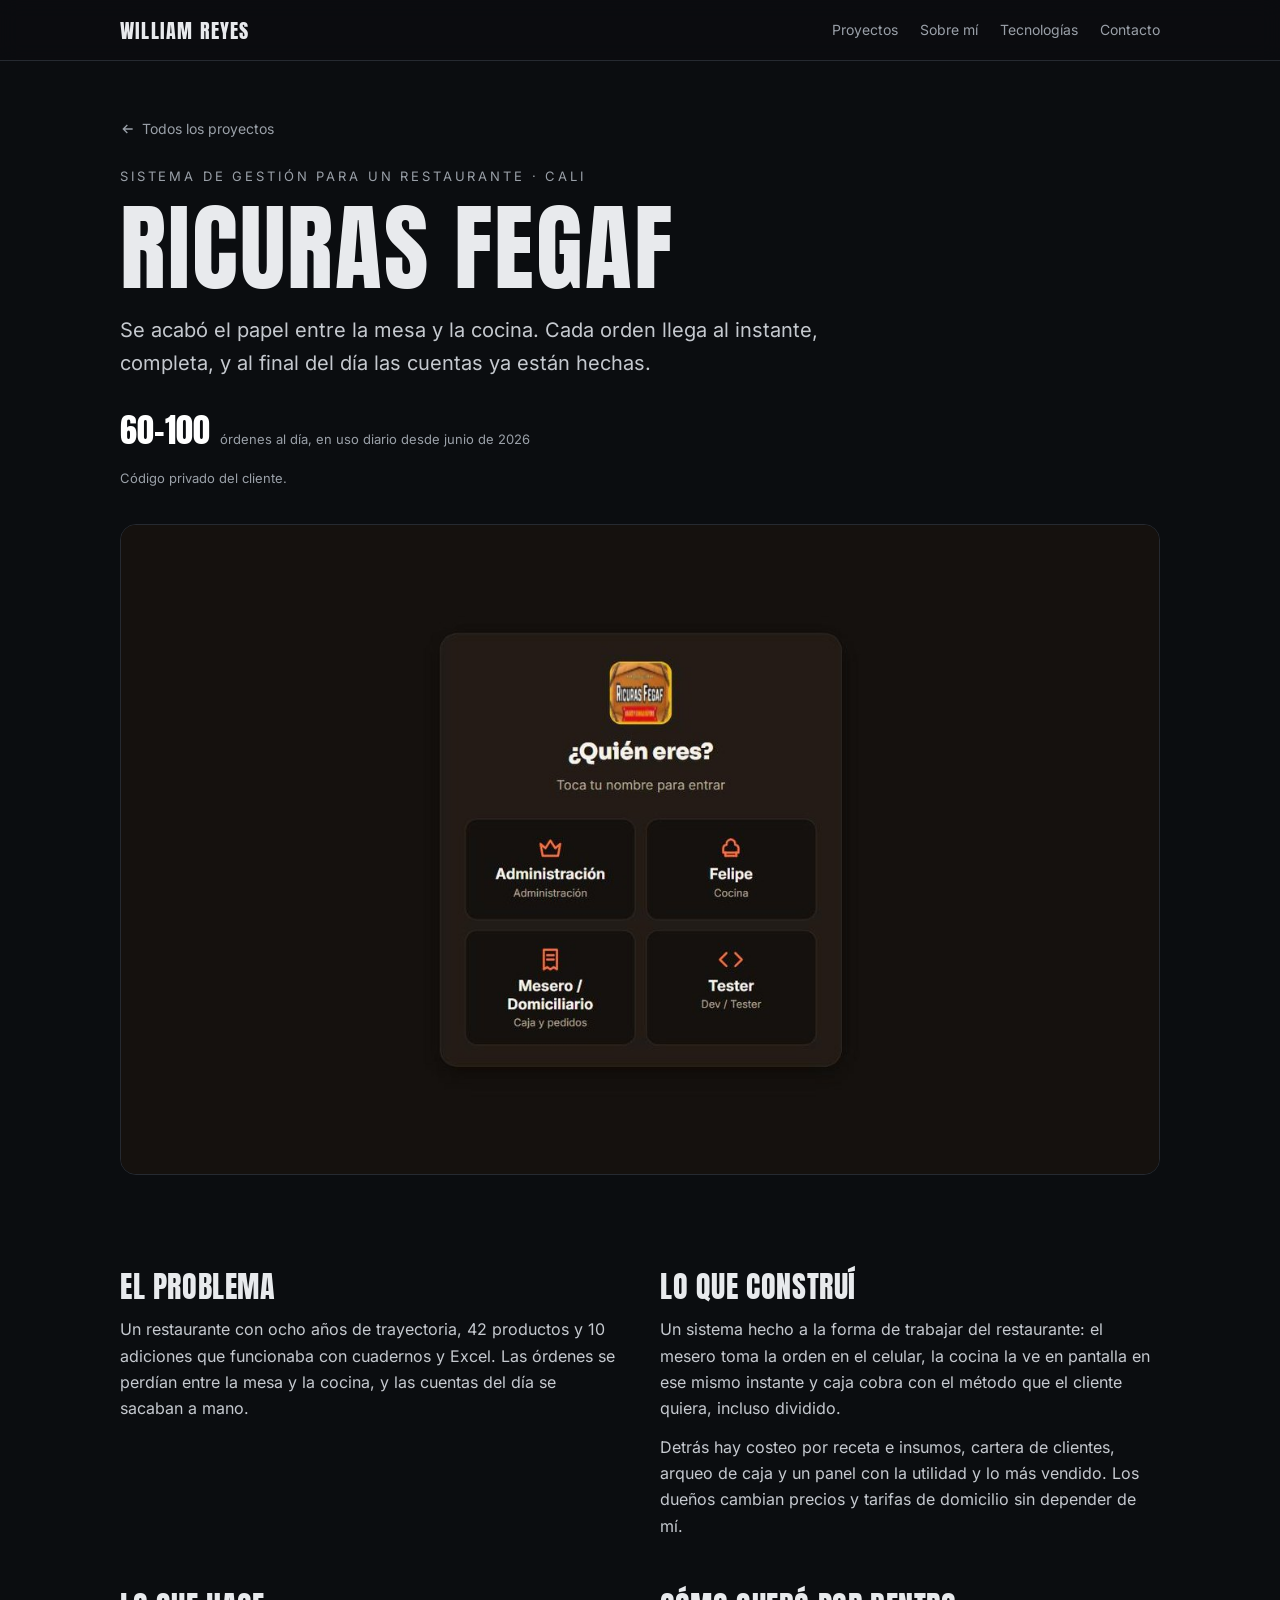
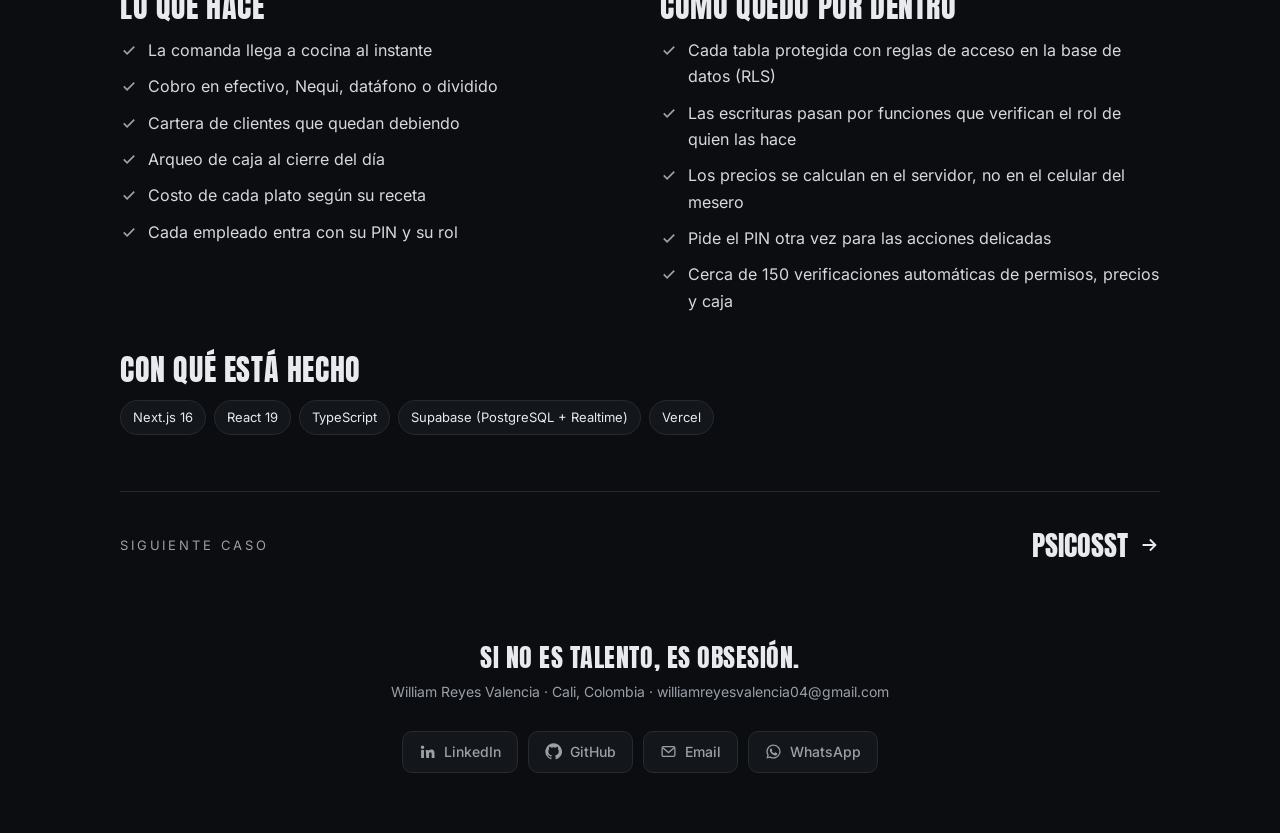
==== proyectos/ricuras-fegaf.html @ 6a036d1f "Add files via upload" ====
<!doctype html><html lang="es"><head><meta charset="utf-8"><meta name="viewport" content="width=device-width,initial-scale=1">
<title>Ricuras Fegaf · Caso de estudio · William Reyes</title><meta name="description" content="Se acabó el papel entre la mesa y la cocina. Cada orden llega al instante, completa, y al final del día las cuentas ya están hechas.">
<meta property="og:title" content="Ricuras Fegaf · Caso de estudio · William Reyes"><meta property="og:description" content="Se acabó el papel entre la mesa y la cocina. Cada orden llega al instante, completa, y al final del día las cuentas ya están hechas."><meta property="og:image" content="https://willirv1.github.io/img/ricuras.jpg"><meta property="og:url" content="https://willirv1.github.io/proyectos/ricuras-fegaf.html">
<link rel="stylesheet" href="../styles.css"></head><body><nav><div class="wrap"><a class="brand" href="../index.html">WILLIAM REYES</a>
<div class="links"><a href="../index.html#proyectos">Proyectos</a><a href="../index.html#sobre-mi">Sobre mí</a><a href="../index.html#tecnologias">Tecnologías</a><a href="../index.html#contacto">Contacto</a></div></div></nav>
<div class="wrap"><div class="cs-hero"><a class="back" href="../index.html#proyectos"><svg viewBox="0 0 24 24" fill="none" stroke="currentColor" stroke-width="2" aria-hidden="true"><path d="M19 12H5M11 6l-6 6 6 6"/></svg> Todos los proyectos</a>
<div class="eyebrow">Sistema de gestión para un restaurante · Cali</div><h1>Ricuras Fegaf</h1><p class="lead">Se acabó el papel entre la mesa y la cocina. Cada orden llega al instante, completa, y al final del día las cuentas ya están hechas.</p>
<div class="metric" style="margin-top:22px"><b>60–100</b><span>órdenes al día, en uso diario desde junio de 2026</span></div>
<p class="note">Código privado del cliente.</p>
<div class="shot reveal"><img src="../img/ricuras.jpg" alt="Ricuras Fegaf"></div></div>
<div class="cs"><div class="reveal"><h2>El problema</h2><p>Un restaurante con ocho años de trayectoria, 42 productos y 10 adiciones que funcionaba con cuadernos y Excel. Las órdenes se perdían entre la mesa y la cocina, y las cuentas del día se sacaban a mano.</p></div>
<div class="reveal"><h2>Lo que construí</h2><p>Un sistema hecho a la forma de trabajar del restaurante: el mesero toma la orden en el celular, la cocina la ve en pantalla en ese mismo instante y caja cobra con el método que el cliente quiera, incluso dividido.</p><p>Detrás hay costeo por receta e insumos, cartera de clientes, arqueo de caja y un panel con la utilidad y lo más vendido. Los dueños cambian precios y tarifas de domicilio sin depender de mí.</p></div>
<div class="reveal"><h2>Lo que hace</h2><ul class="ck"><li><svg viewBox="0 0 24 24" fill="none" stroke="currentColor" stroke-width="2.2" aria-hidden="true"><path d="m5 12.5 4.5 4.5L19 7.5"/></svg><span>La comanda llega a cocina al instante</span></li><li><svg viewBox="0 0 24 24" fill="none" stroke="currentColor" stroke-width="2.2" aria-hidden="true"><path d="m5 12.5 4.5 4.5L19 7.5"/></svg><span>Cobro en efectivo, Nequi, datáfono o dividido</span></li><li><svg viewBox="0 0 24 24" fill="none" stroke="currentColor" stroke-width="2.2" aria-hidden="true"><path d="m5 12.5 4.5 4.5L19 7.5"/></svg><span>Cartera de clientes que quedan debiendo</span></li><li><svg viewBox="0 0 24 24" fill="none" stroke="currentColor" stroke-width="2.2" aria-hidden="true"><path d="m5 12.5 4.5 4.5L19 7.5"/></svg><span>Arqueo de caja al cierre del día</span></li><li><svg viewBox="0 0 24 24" fill="none" stroke="currentColor" stroke-width="2.2" aria-hidden="true"><path d="m5 12.5 4.5 4.5L19 7.5"/></svg><span>Costo de cada plato según su receta</span></li><li><svg viewBox="0 0 24 24" fill="none" stroke="currentColor" stroke-width="2.2" aria-hidden="true"><path d="m5 12.5 4.5 4.5L19 7.5"/></svg><span>Cada empleado entra con su PIN y su rol</span></li></ul></div>
<div class="reveal"><h2>Cómo quedó por dentro</h2><ul class="ck"><li><svg viewBox="0 0 24 24" fill="none" stroke="currentColor" stroke-width="2.2" aria-hidden="true"><path d="m5 12.5 4.5 4.5L19 7.5"/></svg><span>Cada tabla protegida con reglas de acceso en la base de datos (RLS)</span></li><li><svg viewBox="0 0 24 24" fill="none" stroke="currentColor" stroke-width="2.2" aria-hidden="true"><path d="m5 12.5 4.5 4.5L19 7.5"/></svg><span>Las escrituras pasan por funciones que verifican el rol de quien las hace</span></li><li><svg viewBox="0 0 24 24" fill="none" stroke="currentColor" stroke-width="2.2" aria-hidden="true"><path d="m5 12.5 4.5 4.5L19 7.5"/></svg><span>Los precios se calculan en el servidor, no en el celular del mesero</span></li><li><svg viewBox="0 0 24 24" fill="none" stroke="currentColor" stroke-width="2.2" aria-hidden="true"><path d="m5 12.5 4.5 4.5L19 7.5"/></svg><span>Pide el PIN otra vez para las acciones delicadas</span></li><li><svg viewBox="0 0 24 24" fill="none" stroke="currentColor" stroke-width="2.2" aria-hidden="true"><path d="m5 12.5 4.5 4.5L19 7.5"/></svg><span>Cerca de 150 verificaciones automáticas de permisos, precios y caja</span></li></ul></div>
<div class="reveal" style="grid-column:1/-1"><h2>Con qué está hecho</h2><div class="tags"><span>Next.js 16</span><span>React 19</span><span>TypeScript</span><span>Supabase (PostgreSQL + Realtime)</span><span>Vercel</span></div></div></div>
<div class="next"><span class="eyebrow">Siguiente caso</span><a href="psicosst.html">PsicoSST <svg viewBox="0 0 24 24" fill="none" stroke="currentColor" stroke-width="2" aria-hidden="true"><path d="M5 12h14M13 6l6 6-6 6"/></svg></a></div></div>
<footer id="contacto"><div class="wrap"><div class="disp">Si no es talento, es obsesión.</div>
<p>William Reyes Valencia · Cali, Colombia · williamreyesvalencia04@gmail.com</p>
<div class="chips" style="justify-content:center"><a class="btn" href="https://www.linkedin.com/in/william-reyes-valencia" target="_blank" rel="noopener"><svg viewBox="0 0 24 24" aria-hidden="true"><path d="M4.98 3.5A2.5 2.5 0 1 1 5 8.5a2.5 2.5 0 0 1-.02-5zM3 9.75h4V21H3zM9.5 9.75h3.8v1.6h.06c.53-1 1.83-2.05 3.77-2.05 4.03 0 4.77 2.6 4.77 6V21h-4v-5.1c0-1.22-.02-2.78-1.7-2.78-1.7 0-1.95 1.32-1.95 2.69V21h-4z"/></svg>LinkedIn</a><a class="btn" href="https://github.com/WilliRV1" target="_blank" rel="noopener"><svg viewBox="0 0 24 24" aria-hidden="true"><path d="M12 .5a11.5 11.5 0 0 0-3.64 22.41c.58.1.79-.25.79-.56v-2c-3.2.7-3.88-1.37-3.88-1.37-.53-1.33-1.28-1.69-1.28-1.69-1.05-.71.08-.7.08-.7 1.16.08 1.77 1.19 1.77 1.19 1.03 1.77 2.7 1.26 3.36.96.1-.75.4-1.26.73-1.55-2.55-.29-5.24-1.28-5.24-5.68 0-1.26.45-2.28 1.19-3.09-.12-.29-.52-1.46.11-3.05 0 0 .97-.31 3.17 1.18a11 11 0 0 1 5.77 0c2.2-1.49 3.17-1.18 3.17-1.18.63 1.59.23 2.76.11 3.05.74.81 1.19 1.83 1.19 3.09 0 4.41-2.69 5.39-5.25 5.67.41.36.78 1.06.78 2.14v3.17c0 .31.21.67.8.56A11.5 11.5 0 0 0 12 .5z"/></svg>GitHub</a><a class="btn" href="mailto:williamreyesvalencia04@gmail.com" target="_blank" rel="noopener"><svg viewBox="0 0 24 24" fill="none" stroke="currentColor" stroke-width="1.8" aria-hidden="true"><rect x="3" y="5" width="18" height="14" rx="2"/><path d="m3.5 6.5 8.5 7 8.5-7"/></svg>Email</a><a class="btn" href="https://wa.me/573136336446?text=Hola%20William%2C%20vi%20tu%20portafolio" target="_blank" rel="noopener"><svg viewBox="0 0 24 24" aria-hidden="true"><path d="M12 2a10 10 0 0 0-8.6 15.1L2 22l5-1.3A10 10 0 1 0 12 2zm0 18.2a8.2 8.2 0 0 1-4.2-1.2l-.3-.2-3 .8.8-2.9-.2-.3A8.2 8.2 0 1 1 12 20.2zm4.5-6.1c-.2-.1-1.5-.7-1.7-.8s-.4-.1-.6.1-.6.8-.8 1-.3.2-.5.1a6.7 6.7 0 0 1-3.3-2.9c-.3-.4.2-.4.6-1.3.1-.2 0-.3 0-.4l-.8-1.8c-.2-.5-.4-.4-.6-.4h-.5a1 1 0 0 0-.7.3 3 3 0 0 0-.9 2.2 5.2 5.2 0 0 0 1.1 2.7 11.8 11.8 0 0 0 4.5 4c1.7.7 2.3.8 3.2.7.5-.1 1.5-.6 1.7-1.2s.2-1.1.1-1.2l-.5-.3z"/></svg>WhatsApp</a></div></div></footer><script>
const io=new IntersectionObserver(e=>e.forEach(x=>{if(x.isIntersecting){x.target.classList.add('in');io.unobserve(x.target)}}),{threshold:.12});
document.querySelectorAll('.reveal').forEach(el=>io.observe(el));
</script></body></html>
---- styles.css ----
@font-face{font-family:Anton;src:url(fonts/anton.woff2) format("woff2");font-display:swap}
@font-face{font-family:Inter;font-weight:400;src:url(fonts/inter-400.woff2) format("woff2");font-display:swap}
@font-face{font-family:Inter;font-weight:500;src:url(fonts/inter-500.woff2) format("woff2");font-display:swap}
@font-face{font-family:Inter;font-weight:600;src:url(fonts/inter-600.woff2) format("woff2");font-display:swap}
:root{--bg:#0b0d10;--bg2:#13161b;--card:#171a20;--line:#262a31;--tx:#e8eaed;--mut:#9aa0a8;--acc:#d1d5db;--r:16px}
*{box-sizing:border-box;margin:0;padding:0}
html{scroll-behavior:smooth}
body{background:var(--bg);color:var(--tx);font:16px/1.65 Inter,system-ui,sans-serif;-webkit-font-smoothing:antialiased}
a{color:inherit;text-decoration:none}
.wrap{max-width:1080px;margin:0 auto;padding:0 20px}
h1,h2,h3,.disp{font-family:Anton,Impact,sans-serif;font-weight:400;letter-spacing:.02em;text-transform:uppercase;line-height:1.05}
nav{position:sticky;top:0;z-index:5;background:rgba(11,13,16,.82);backdrop-filter:blur(10px);border-bottom:1px solid var(--line)}
nav .wrap{display:flex;align-items:center;justify-content:space-between;height:60px}
nav .brand{font-family:Anton,sans-serif;font-size:20px;letter-spacing:.06em}
nav .links{display:flex;gap:22px;font-size:14px;color:var(--mut)}
nav .links a:hover{color:var(--tx)}
.hero{padding:96px 0 72px;position:relative;overflow:hidden;border-bottom:1px solid var(--line)}
.hero:before{content:"";position:absolute;inset:0;background:linear-gradient(rgba(255,255,255,.035) 1px,transparent 1px) 0 0/32px 32px,linear-gradient(90deg,rgba(255,255,255,.035) 1px,transparent 1px) 0 0/32px 32px;mask:radial-gradient(ellipse at 50% 30%,#000 30%,transparent 75%)}
.eyebrow{font-size:13px;letter-spacing:.22em;text-transform:uppercase;color:var(--mut)}
.hero h1{font-size:clamp(48px,9vw,112px);margin:14px 0 18px}
.hero p.lead{max-width:640px;font-size:19px;color:#c5c9cf}
.chips{display:flex;flex-wrap:wrap;gap:10px;margin-top:28px}
.btn{display:inline-flex;align-items:center;gap:8px;height:42px;padding:0 16px;border:1px solid var(--line);border-radius:10px;background:var(--bg2);font-size:14px;font-weight:500;transition:.2s}
.btn:hover{border-color:#4b5058;background:#1b1f25}
.btn svg{width:17px;height:17px;fill:currentColor}
.btn svg[fill=none]{fill:none}
.btn.primary{background:#e8eaed;color:#0b0d10;border-color:#e8eaed}
.btn.primary:hover{background:#fff}
section{padding:80px 0;border-bottom:1px solid var(--line)}
.sec-h{display:flex;align-items:end;justify-content:space-between;gap:20px;margin-bottom:34px}
.sec-h h2{font-size:clamp(34px,5vw,52px)}
.sec-h h2:after{content:"";display:block;width:56px;height:3px;background:#6b7280;margin-top:10px;border-radius:2px}
.grid{display:grid;grid-template-columns:repeat(2,1fr);gap:22px}
.card{background:var(--card);border:1px solid var(--line);border-radius:var(--r);overflow:hidden;display:flex;flex-direction:column;transition:.25s}
.card:hover{transform:translateY(-3px);border-color:#3a3f47}
.card img{width:100%;aspect-ratio:16/10;object-fit:cover;border-bottom:1px solid var(--line);display:block}
.card .b{padding:22px 22px 24px;display:flex;flex-direction:column;gap:8px;flex:1}
.card h3{font-size:30px}
.card .k{font-size:13px;color:var(--mut)}
.card p{color:#c5c9cf;font-size:15px}
.card .more{margin-top:auto;padding-top:10px;display:inline-flex;align-items:center;gap:6px;font-size:14px;font-weight:600}
.card .more svg{width:16px;height:16px;transition:.2s}
.card:hover .more svg{transform:translateX(4px)}
.metric{display:flex;align-items:baseline;gap:10px;margin:6px 0 2px}
.metric b{font-family:Anton,sans-serif;font-weight:400;font-size:34px;color:#fff}
.metric span{font-size:13px;color:var(--mut)}
.about{display:grid;grid-template-columns:1.3fr 1fr;gap:40px}
.about p{color:#c5c9cf;margin-bottom:14px}
.facts{display:grid;gap:12px}
.fact{border:1px solid var(--line);border-radius:12px;padding:16px 18px;background:var(--card)}
.fact b{font-family:Anton,sans-serif;font-weight:400;font-size:28px;display:block}
.fact span{font-size:14px;color:var(--mut)}
.stack{display:grid;grid-template-columns:repeat(4,1fr);gap:16px}
.stack div{border:1px solid var(--line);border-radius:12px;padding:18px;background:var(--card)}
.stack h4{font-size:12px;letter-spacing:.18em;text-transform:uppercase;color:var(--mut);margin-bottom:10px;font-weight:600}
.stack li{list-style:none;font-size:14px;padding:3px 0;color:#d6d9dd}
footer{padding:46px 0 60px;text-align:center;color:var(--mut);font-size:14px}
footer .disp{font-size:26px;color:var(--tx);margin-bottom:8px}
/* case study */
.cs-hero{padding:56px 0 40px}
.back{display:inline-flex;align-items:center;gap:6px;color:var(--mut);font-size:14px;margin-bottom:26px}
.back svg{width:16px;height:16px}
.cs-hero h1{font-size:clamp(46px,8vw,96px);margin:10px 0 16px}
.cs-hero .lead{font-size:20px;max-width:760px;color:#c5c9cf}
.shot{border:1px solid var(--line);border-radius:var(--r);overflow:hidden;margin:34px 0 0}
.shot img{width:100%;display:block}
.cs{display:grid;grid-template-columns:1fr 1fr;gap:40px;padding:56px 0}
.cs h2{font-size:30px;margin-bottom:14px}
.cs p{color:#c5c9cf;margin-bottom:12px}
ul.ck{list-style:none;display:grid;gap:10px}
ul.ck li{display:flex;gap:10px;align-items:flex-start;color:#d6d9dd}
ul.ck svg{width:18px;height:18px;flex:none;margin-top:4px;color:#9ca3af}
.tags{display:flex;flex-wrap:wrap;gap:8px}
.tags span{border:1px solid var(--line);background:var(--bg2);border-radius:999px;padding:6px 12px;font-size:13px}
.note{font-size:13px;color:var(--mut);margin-top:10px}
.next{display:flex;justify-content:space-between;align-items:center;border-top:1px solid var(--line);padding:30px 0}
.next a{font-family:Anton,sans-serif;font-size:28px;text-transform:uppercase;display:inline-flex;align-items:center;gap:10px}
.next a svg{width:22px;height:22px}
.reveal{opacity:0;transform:translateY(18px);transition:opacity .7s ease,transform .7s ease}
.reveal.in{opacity:1;transform:none}
@media (max-width:820px){.grid,.about,.cs{grid-template-columns:1fr}.stack{grid-template-columns:1fr 1fr}nav .links{display:none}}
@media (prefers-reduced-motion:reduce){.reveal{opacity:1;transform:none;transition:none}}
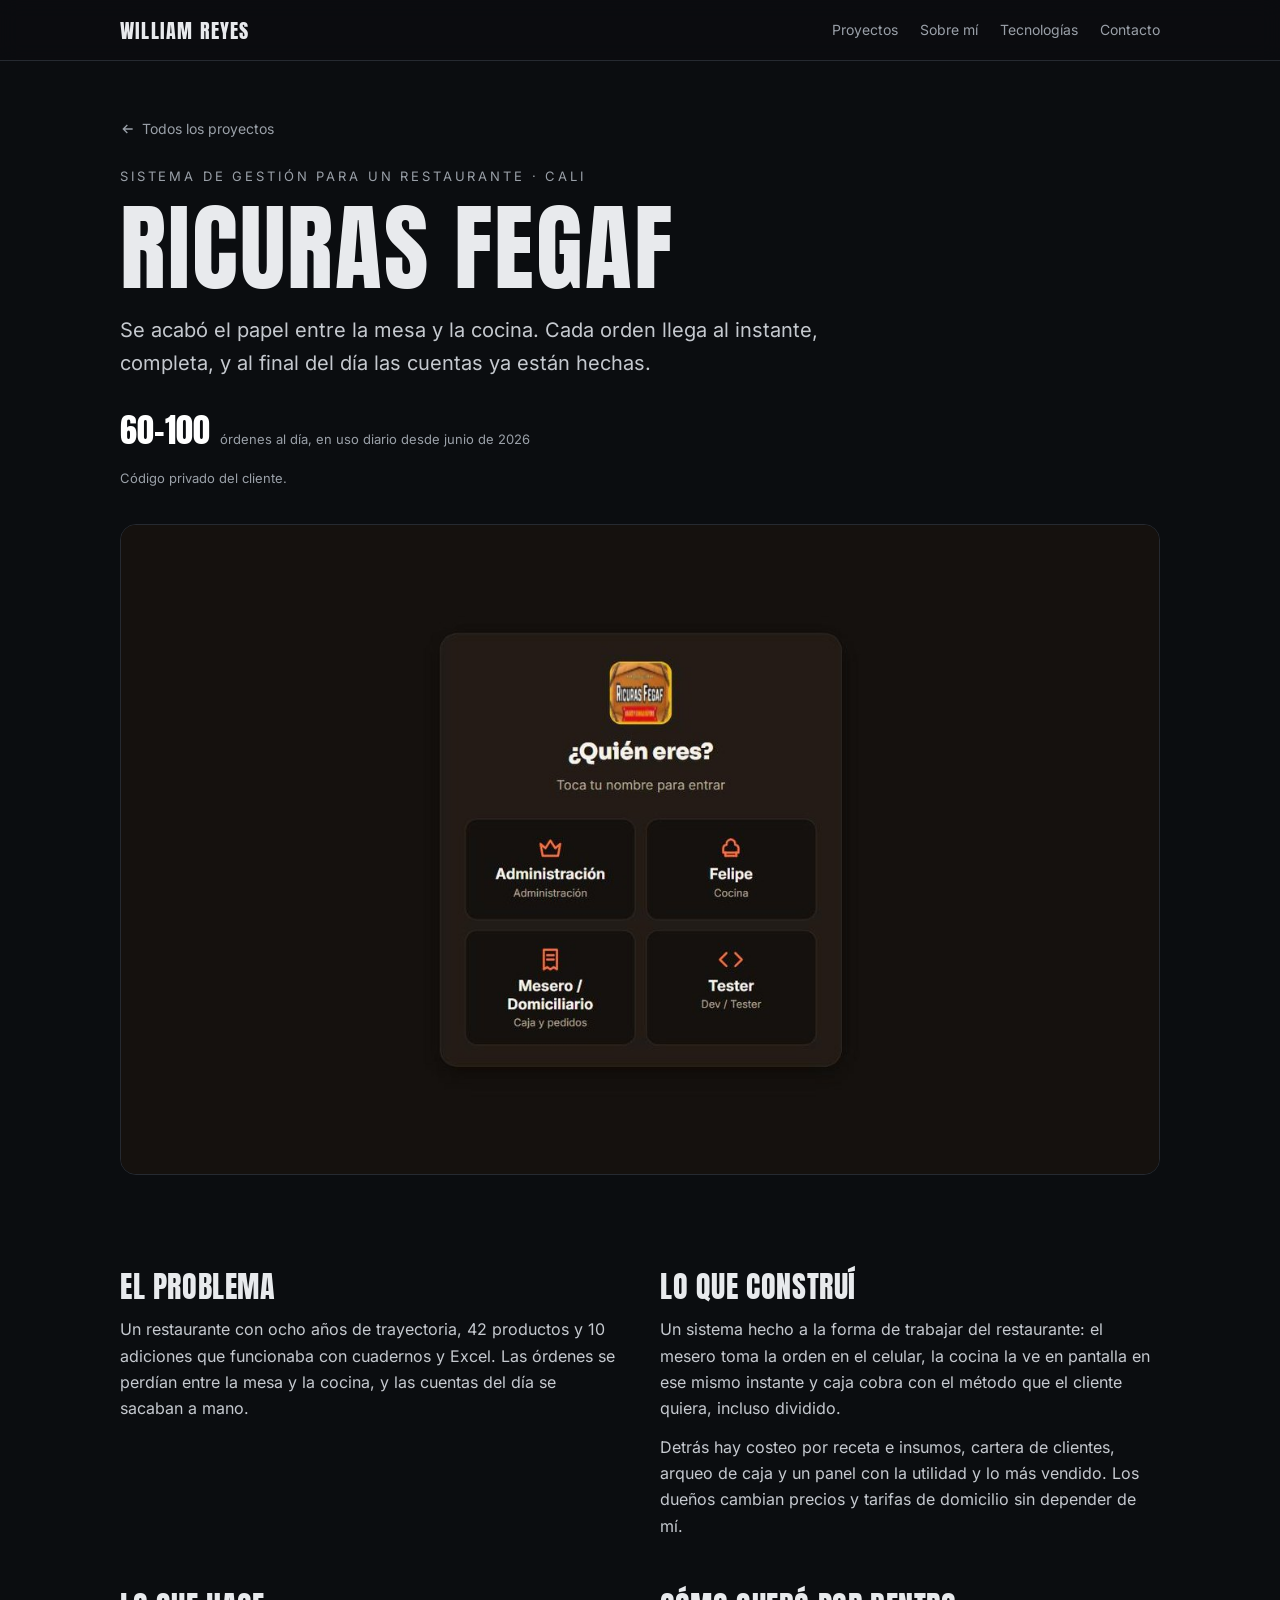
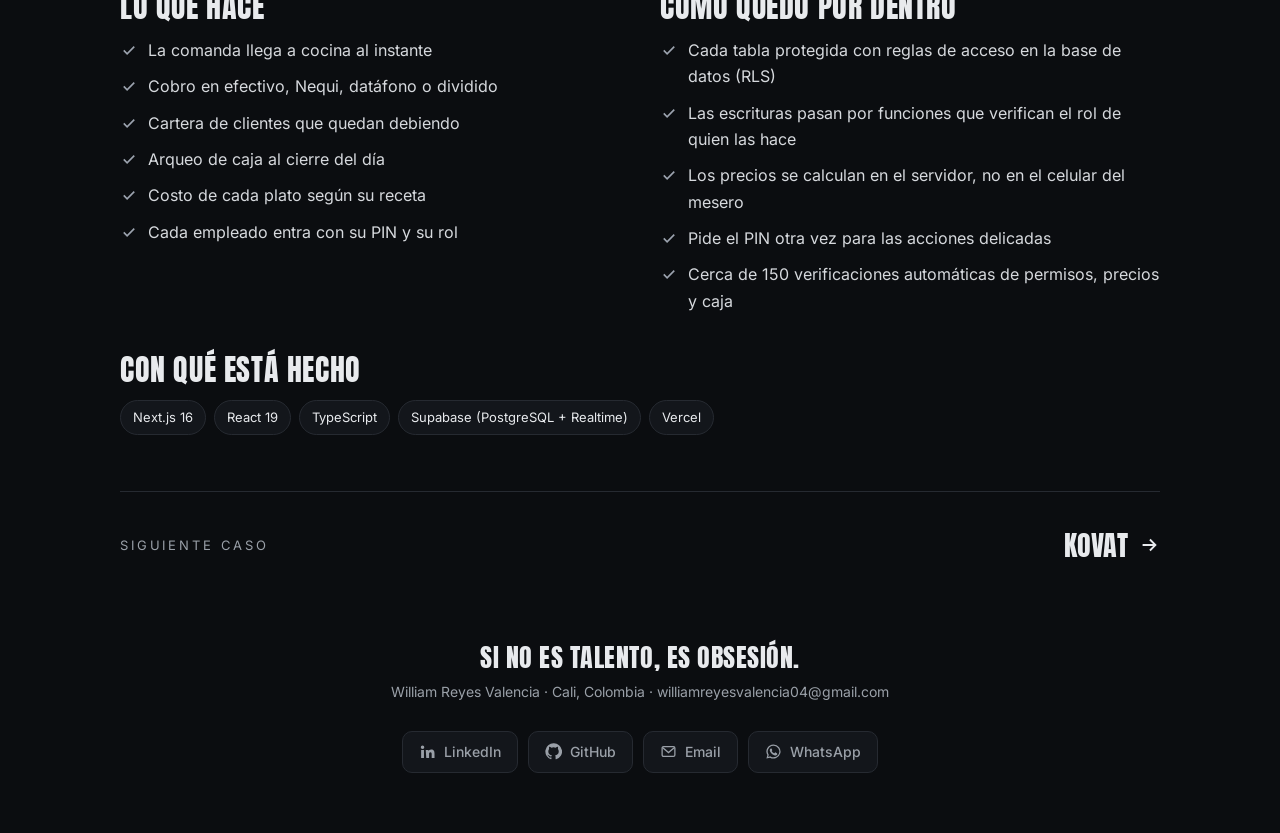
==== commit f81dc8fc: "Add files via upload" ====
--- a/proyectos/ricuras-fegaf.html
+++ b/proyectos/ricuras-fegaf.html
@@ -13,7 +13,7 @@
 <div class="reveal"><h2>Lo que hace</h2><ul class="ck"><li><svg viewBox="0 0 24 24" fill="none" stroke="currentColor" stroke-width="2.2" aria-hidden="true"><path d="m5 12.5 4.5 4.5L19 7.5"/></svg><span>La comanda llega a cocina al instante</span></li><li><svg viewBox="0 0 24 24" fill="none" stroke="currentColor" stroke-width="2.2" aria-hidden="true"><path d="m5 12.5 4.5 4.5L19 7.5"/></svg><span>Cobro en efectivo, Nequi, datáfono o dividido</span></li><li><svg viewBox="0 0 24 24" fill="none" stroke="currentColor" stroke-width="2.2" aria-hidden="true"><path d="m5 12.5 4.5 4.5L19 7.5"/></svg><span>Cartera de clientes que quedan debiendo</span></li><li><svg viewBox="0 0 24 24" fill="none" stroke="currentColor" stroke-width="2.2" aria-hidden="true"><path d="m5 12.5 4.5 4.5L19 7.5"/></svg><span>Arqueo de caja al cierre del día</span></li><li><svg viewBox="0 0 24 24" fill="none" stroke="currentColor" stroke-width="2.2" aria-hidden="true"><path d="m5 12.5 4.5 4.5L19 7.5"/></svg><span>Costo de cada plato según su receta</span></li><li><svg viewBox="0 0 24 24" fill="none" stroke="currentColor" stroke-width="2.2" aria-hidden="true"><path d="m5 12.5 4.5 4.5L19 7.5"/></svg><span>Cada empleado entra con su PIN y su rol</span></li></ul></div>
 <div class="reveal"><h2>Cómo quedó por dentro</h2><ul class="ck"><li><svg viewBox="0 0 24 24" fill="none" stroke="currentColor" stroke-width="2.2" aria-hidden="true"><path d="m5 12.5 4.5 4.5L19 7.5"/></svg><span>Cada tabla protegida con reglas de acceso en la base de datos (RLS)</span></li><li><svg viewBox="0 0 24 24" fill="none" stroke="currentColor" stroke-width="2.2" aria-hidden="true"><path d="m5 12.5 4.5 4.5L19 7.5"/></svg><span>Las escrituras pasan por funciones que verifican el rol de quien las hace</span></li><li><svg viewBox="0 0 24 24" fill="none" stroke="currentColor" stroke-width="2.2" aria-hidden="true"><path d="m5 12.5 4.5 4.5L19 7.5"/></svg><span>Los precios se calculan en el servidor, no en el celular del mesero</span></li><li><svg viewBox="0 0 24 24" fill="none" stroke="currentColor" stroke-width="2.2" aria-hidden="true"><path d="m5 12.5 4.5 4.5L19 7.5"/></svg><span>Pide el PIN otra vez para las acciones delicadas</span></li><li><svg viewBox="0 0 24 24" fill="none" stroke="currentColor" stroke-width="2.2" aria-hidden="true"><path d="m5 12.5 4.5 4.5L19 7.5"/></svg><span>Cerca de 150 verificaciones automáticas de permisos, precios y caja</span></li></ul></div>
 <div class="reveal" style="grid-column:1/-1"><h2>Con qué está hecho</h2><div class="tags"><span>Next.js 16</span><span>React 19</span><span>TypeScript</span><span>Supabase (PostgreSQL + Realtime)</span><span>Vercel</span></div></div></div>
-<div class="next"><span class="eyebrow">Siguiente caso</span><a href="psicosst.html">PsicoSST <svg viewBox="0 0 24 24" fill="none" stroke="currentColor" stroke-width="2" aria-hidden="true"><path d="M5 12h14M13 6l6 6-6 6"/></svg></a></div></div>
+<div class="next"><span class="eyebrow">Siguiente caso</span><a href="kovat.html">Kovat <svg viewBox="0 0 24 24" fill="none" stroke="currentColor" stroke-width="2" aria-hidden="true"><path d="M5 12h14M13 6l6 6-6 6"/></svg></a></div></div>
 <footer id="contacto"><div class="wrap"><div class="disp">Si no es talento, es obsesión.</div>
 <p>William Reyes Valencia · Cali, Colombia · williamreyesvalencia04@gmail.com</p>
 <div class="chips" style="justify-content:center"><a class="btn" href="https://www.linkedin.com/in/william-reyes-valencia" target="_blank" rel="noopener"><svg viewBox="0 0 24 24" aria-hidden="true"><path d="M4.98 3.5A2.5 2.5 0 1 1 5 8.5a2.5 2.5 0 0 1-.02-5zM3 9.75h4V21H3zM9.5 9.75h3.8v1.6h.06c.53-1 1.83-2.05 3.77-2.05 4.03 0 4.77 2.6 4.77 6V21h-4v-5.1c0-1.22-.02-2.78-1.7-2.78-1.7 0-1.95 1.32-1.95 2.69V21h-4z"/></svg>LinkedIn</a><a class="btn" href="https://github.com/WilliRV1" target="_blank" rel="noopener"><svg viewBox="0 0 24 24" aria-hidden="true"><path d="M12 .5a11.5 11.5 0 0 0-3.64 22.41c.58.1.79-.25.79-.56v-2c-3.2.7-3.88-1.37-3.88-1.37-.53-1.33-1.28-1.69-1.28-1.69-1.05-.71.08-.7.08-.7 1.16.08 1.77 1.19 1.77 1.19 1.03 1.77 2.7 1.26 3.36.96.1-.75.4-1.26.73-1.55-2.55-.29-5.24-1.28-5.24-5.68 0-1.26.45-2.28 1.19-3.09-.12-.29-.52-1.46.11-3.05 0 0 .97-.31 3.17 1.18a11 11 0 0 1 5.77 0c2.2-1.49 3.17-1.18 3.17-1.18.63 1.59.23 2.76.11 3.05.74.81 1.19 1.83 1.19 3.09 0 4.41-2.69 5.39-5.25 5.67.41.36.78 1.06.78 2.14v3.17c0 .31.21.67.8.56A11.5 11.5 0 0 0 12 .5z"/></svg>GitHub</a><a class="btn" href="mailto:williamreyesvalencia04@gmail.com" target="_blank" rel="noopener"><svg viewBox="0 0 24 24" fill="none" stroke="currentColor" stroke-width="1.8" aria-hidden="true"><rect x="3" y="5" width="18" height="14" rx="2"/><path d="m3.5 6.5 8.5 7 8.5-7"/></svg>Email</a><a class="btn" href="https://wa.me/573136336446?text=Hola%20William%2C%20vi%20tu%20portafolio" target="_blank" rel="noopener"><svg viewBox="0 0 24 24" aria-hidden="true"><path d="M12 2a10 10 0 0 0-8.6 15.1L2 22l5-1.3A10 10 0 1 0 12 2zm0 18.2a8.2 8.2 0 0 1-4.2-1.2l-.3-.2-3 .8.8-2.9-.2-.3A8.2 8.2 0 1 1 12 20.2zm4.5-6.1c-.2-.1-1.5-.7-1.7-.8s-.4-.1-.6.1-.6.8-.8 1-.3.2-.5.1a6.7 6.7 0 0 1-3.3-2.9c-.3-.4.2-.4.6-1.3.1-.2 0-.3 0-.4l-.8-1.8c-.2-.5-.4-.4-.6-.4h-.5a1 1 0 0 0-.7.3 3 3 0 0 0-.9 2.2 5.2 5.2 0 0 0 1.1 2.7 11.8 11.8 0 0 0 4.5 4c1.7.7 2.3.8 3.2.7.5-.1 1.5-.6 1.7-1.2s.2-1.1.1-1.2l-.5-.3z"/></svg>WhatsApp</a></div></div></footer><script>
